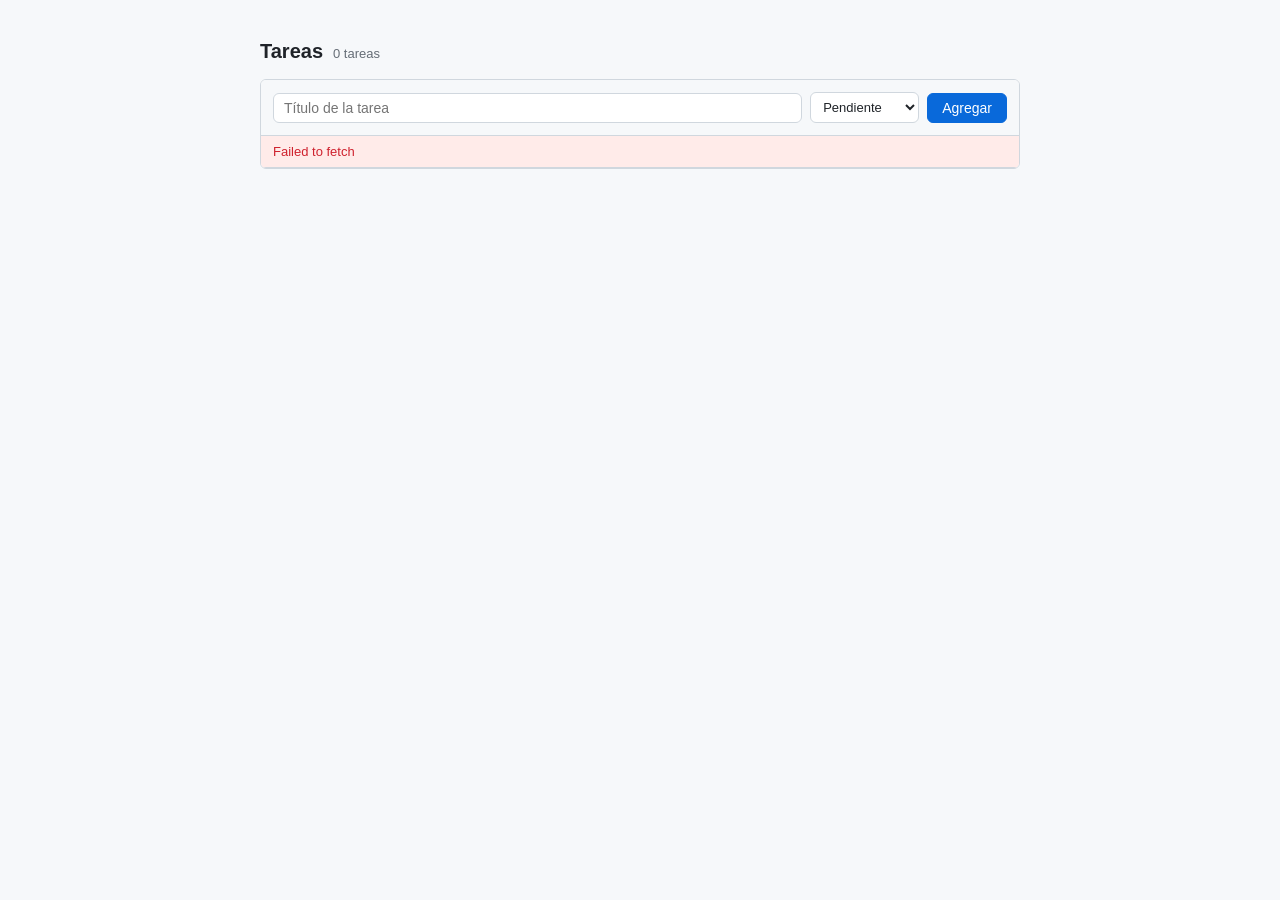
==== frontend/index.html @ 5b0e257e "Initial commit: Flask task API with frontend Backend REST API for task management (Flask + SQLite) w" ====
<!DOCTYPE html>
<html lang="es">
<head>
  <meta charset="UTF-8" />
  <meta name="viewport" content="width=device-width, initial-scale=1.0" />
  <title>Tareas</title>
  <link rel="stylesheet" href="style.css" />
</head>
<body>
  <main class="pagina">
    <header class="cabecera">
      <h1>Tareas</h1>
      <span class="contador" id="contador">0 tareas</span>
    </header>

    <section class="panel">
      <form id="form-tarea" class="fila-nueva">
        <input
          type="text"
          id="input-tarea"
          placeholder="Título de la tarea"
          autocomplete="off"
          required
        />
        <select id="input-estado">
          <option value="pendiente">Pendiente</option>
          <option value="en_progreso">En progreso</option>
          <option value="completada">Completada</option>
        </select>
        <button type="submit">Agregar</button>
      </form>

      <p id="mensaje" class="mensaje oculto" role="status"></p>

      <ul id="lista-tareas" class="lista-tareas"></ul>
    </section>
  </main>

  <script src="script.js"></script>
</body>
</html>
---- frontend/style.css ----
:root {
  --bg: #f6f8fa;
  --surface: #ffffff;
  --border: #d0d7de;
  --text: #1f2328;
  --text-muted: #656d76;
  --accent: #0969da;
  --accent-hover: #0550ae;
  --pendiente-bg: #9a6700;
  --progreso-bg: #6639ba;
  --completada-bg: #1a7f37;
  --peligro: #cf222e;
  --peligro-bg: #ffebe9;
}

* {
  box-sizing: border-box;
}

body {
  margin: 0;
  min-height: 100vh;
  font-family: -apple-system, BlinkMacSystemFont, "Segoe UI", Helvetica, Arial, sans-serif;
  font-size: 14px;
  background: var(--bg);
  color: var(--text);
  display: flex;
  justify-content: center;
  padding: 40px 16px;
}

.pagina {
  width: 100%;
  max-width: 760px;
}

.cabecera {
  display: flex;
  align-items: baseline;
  gap: 10px;
  margin-bottom: 16px;
}

.cabecera h1 {
  font-size: 20px;
  font-weight: 600;
  margin: 0;
}

.contador {
  color: var(--text-muted);
  font-size: 13px;
  font-variant-numeric: tabular-nums;
}

.panel {
  background: var(--surface);
  border: 1px solid var(--border);
  border-radius: 6px;
  overflow: hidden;
}

.fila-nueva {
  display: flex;
  gap: 8px;
  flex-wrap: wrap;
  align-items: center;
  padding: 12px;
  background: var(--bg);
  border-bottom: 1px solid var(--border);
}

.fila-nueva input[type="text"] {
  flex: 1 1 220px;
  padding: 6px 10px;
  border: 1px solid var(--border);
  border-radius: 6px;
  background: var(--surface);
  color: var(--text);
  font-family: inherit;
  font-size: 14px;
}

.fila-nueva input[type="text"]:focus-visible {
  border-color: var(--accent);
}

.fila-nueva select {
  padding: 6px 8px;
  border: 1px solid var(--border);
  border-radius: 6px;
  background: var(--surface);
  color: var(--text);
  font-family: inherit;
  font-size: 13px;
}

.fila-nueva button {
  padding: 6px 14px;
  border: 1px solid var(--accent);
  border-radius: 6px;
  background: var(--accent);
  color: #fff;
  font-family: inherit;
  font-weight: 500;
  font-size: 14px;
  cursor: pointer;
  transition: background-color 0.12s ease, border-color 0.12s ease;
}

.fila-nueva button:hover {
  background: var(--accent-hover);
  border-color: var(--accent-hover);
}

.fila-nueva button:active {
  transform: translateY(1px);
}

.mensaje {
  padding: 8px 12px;
  margin: 0;
  font-size: 13px;
  border-bottom: 1px solid var(--border);
}

.mensaje.error {
  color: var(--peligro);
  background: var(--peligro-bg);
}

.mensaje.exito {
  color: var(--completada-bg);
  background: #dafbe1;
}

.oculto {
  display: none;
}

.lista-tareas {
  list-style: none;
  margin: 0;
  padding: 0;
}

.tarea {
  display: flex;
  align-items: center;
  gap: 10px;
  padding: 10px 12px;
  border-bottom: 1px solid var(--border);
}

.tarea:last-child {
  border-bottom: none;
}

.tarea:hover {
  background: var(--bg);
}

.tarea-id {
  color: var(--text-muted);
  font-size: 12px;
  min-width: 1.8em;
}

.tarea-texto {
  flex: 1;
  font-size: 14px;
  word-break: break-word;
}

.tarea-texto.completada {
  text-decoration: line-through;
  color: var(--text-muted);
}

.badge {
  font-size: 12px;
  font-weight: 500;
  padding: 2px 9px;
  border-radius: 999px;
  color: #fff;
  white-space: nowrap;
}

.badge.pendiente {
  background: var(--pendiente-bg);
}

.badge.en_progreso {
  background: var(--progreso-bg);
}

.badge.completada {
  background: var(--completada-bg);
}

.tarea input[type="text"] {
  flex: 1;
  padding: 5px 8px;
  border: 1px solid var(--accent);
  border-radius: 6px;
  font-family: inherit;
  font-size: 14px;
}

.tarea select {
  padding: 5px 6px;
  border: 1px solid var(--border);
  border-radius: 6px;
  font-family: inherit;
  font-size: 13px;
}

.tarea-acciones {
  display: flex;
  gap: 2px;
}

.tarea-acciones button {
  border: none;
  background: transparent;
  padding: 5px 8px;
  border-radius: 6px;
  font-family: inherit;
  font-size: 12px;
  font-weight: 500;
  color: var(--text-muted);
  cursor: pointer;
  transition: background-color 0.12s ease, color 0.12s ease;
}

.tarea-acciones button:hover {
  background: var(--bg);
  color: var(--text);
}

.btn-eliminar:hover {
  color: var(--peligro);
}

.btn-guardar {
  color: var(--completada-bg) !important;
}

.vacio {
  text-align: center;
  color: var(--text-muted);
  padding: 32px 0;
  font-size: 13px;
}

a:focus-visible,
button:focus-visible,
input:focus-visible,
select:focus-visible {
  outline: 2px solid var(--accent);
  outline-offset: 1px;
}

@media (max-width: 560px) {
  .tarea {
    flex-wrap: wrap;
  }

  .tarea-acciones {
    width: 100%;
    justify-content: flex-end;
  }
}

@media (prefers-reduced-motion: reduce) {
  * {
    transition: none !important;
  }
}
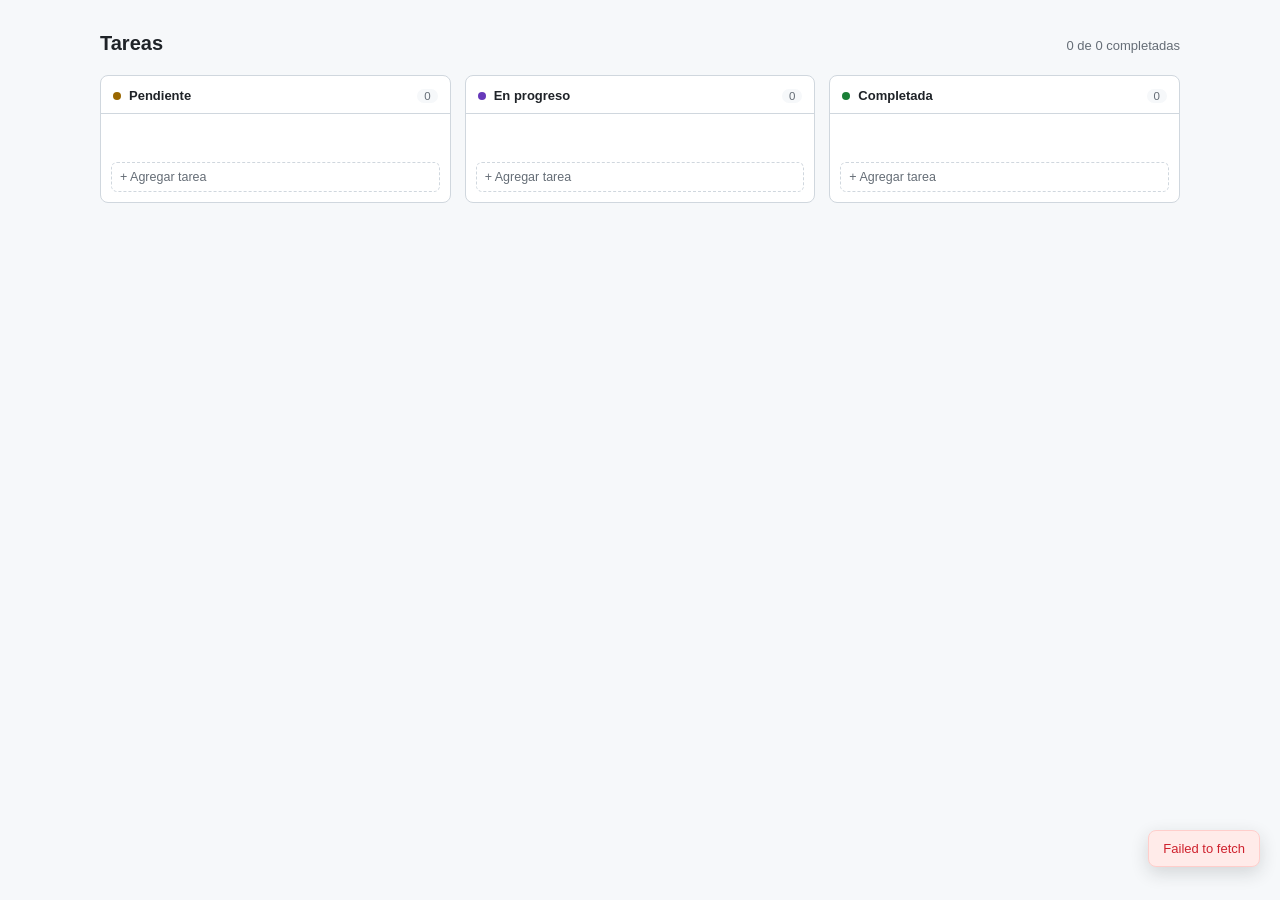
==== commit e3d920f7: "Redesign frontend as an interactive Kanban board Replace the single-list UI with a three-column boar" ====
--- a/frontend/index.html
+++ b/frontend/index.html
@@ -10,30 +10,42 @@
   <main class="pagina">
     <header class="cabecera">
       <h1>Tareas</h1>
-      <span class="contador" id="contador">0 tareas</span>
+      <p class="resumen" id="resumen">0 de 0 completadas</p>
     </header>
 
-    <section class="panel">
-      <form id="form-tarea" class="fila-nueva">
-        <input
-          type="text"
-          id="input-tarea"
-          placeholder="Título de la tarea"
-          autocomplete="off"
-          required
-        />
-        <select id="input-estado">
-          <option value="pendiente">Pendiente</option>
-          <option value="en_progreso">En progreso</option>
-          <option value="completada">Completada</option>
-        </select>
-        <button type="submit">Agregar</button>
-      </form>
+    <div class="tablero">
+      <section class="columna" data-estado="pendiente">
+        <header class="columna-cabecera">
+          <span class="columna-punto"></span>
+          <h2>Pendiente</h2>
+          <span class="columna-contador" id="contador-pendiente">0</span>
+        </header>
+        <ul class="tarjetas" id="lista-pendiente" aria-label="Tareas pendientes"></ul>
+        <button type="button" class="btn-agregar" data-estado="pendiente">+ Agregar tarea</button>
+      </section>
 
-      <p id="mensaje" class="mensaje oculto" role="status"></p>
+      <section class="columna" data-estado="en_progreso">
+        <header class="columna-cabecera">
+          <span class="columna-punto"></span>
+          <h2>En progreso</h2>
+          <span class="columna-contador" id="contador-en_progreso">0</span>
+        </header>
+        <ul class="tarjetas" id="lista-en_progreso" aria-label="Tareas en progreso"></ul>
+        <button type="button" class="btn-agregar" data-estado="en_progreso">+ Agregar tarea</button>
+      </section>
 
-      <ul id="lista-tareas" class="lista-tareas"></ul>
-    </section>
+      <section class="columna" data-estado="completada">
+        <header class="columna-cabecera">
+          <span class="columna-punto"></span>
+          <h2>Completada</h2>
+          <span class="columna-contador" id="contador-completada">0</span>
+        </header>
+        <ul class="tarjetas" id="lista-completada" aria-label="Tareas completadas"></ul>
+        <button type="button" class="btn-agregar" data-estado="completada">+ Agregar tarea</button>
+      </section>
+    </div>
+
+    <p id="mensaje" class="mensaje oculto" role="status"></p>
   </main>
 
   <script src="script.js"></script>
--- a/frontend/style.css
+++ b/frontend/style.css
@@ -24,21 +24,22 @@
   font-size: 14px;
   background: var(--bg);
   color: var(--text);
-  display: flex;
-  justify-content: center;
-  padding: 40px 16px;
+  padding: 32px 20px 80px;
 }
 
 .pagina {
   width: 100%;
-  max-width: 760px;
+  max-width: 1080px;
+  margin: 0 auto;
 }
 
 .cabecera {
   display: flex;
   align-items: baseline;
-  gap: 10px;
-  margin-bottom: 16px;
+  justify-content: space-between;
+  flex-wrap: wrap;
+  gap: 6px;
+  margin-bottom: 20px;
 }
 
 .cabecera h1 {
@@ -47,233 +48,319 @@
   margin: 0;
 }
 
-.contador {
+.resumen {
   color: var(--text-muted);
   font-size: 13px;
+  margin: 0;
   font-variant-numeric: tabular-nums;
 }
 
-.panel {
+.tablero {
+  display: grid;
+  grid-template-columns: repeat(3, minmax(0, 1fr));
+  gap: 14px;
+  align-items: start;
+}
+
+.columna {
   background: var(--surface);
   border: 1px solid var(--border);
+  border-radius: 8px;
+  display: flex;
+  flex-direction: column;
+  transition: border-color 0.12s ease, background-color 0.12s ease;
+}
+
+.columna.sobre-arrastre {
+  border-color: var(--accent);
+  background: #eff6fe;
+}
+
+.columna-cabecera {
+  display: flex;
+  align-items: center;
+  gap: 8px;
+  padding: 12px 12px 10px;
+  border-bottom: 1px solid var(--border);
+}
+
+.columna-punto {
+  width: 8px;
+  height: 8px;
+  border-radius: 50%;
+  flex-shrink: 0;
+}
+
+.columna[data-estado="pendiente"] .columna-punto {
+  background: var(--pendiente-bg);
+}
+
+.columna[data-estado="en_progreso"] .columna-punto {
+  background: var(--progreso-bg);
+}
+
+.columna[data-estado="completada"] .columna-punto {
+  background: var(--completada-bg);
+}
+
+.columna-cabecera h2 {
+  font-size: 13px;
+  font-weight: 600;
+  margin: 0;
+  flex: 1;
+}
+
+.columna-contador {
+  font-size: 11.5px;
+  color: var(--text-muted);
+  background: var(--bg);
+  padding: 1px 7px;
+  border-radius: 999px;
+  font-variant-numeric: tabular-nums;
+}
+
+.tarjetas {
+  list-style: none;
+  margin: 0;
+  padding: 10px;
+  display: flex;
+  flex-direction: column;
+  gap: 8px;
+  min-height: 48px;
+  max-height: 62vh;
+  overflow-y: auto;
+}
+
+.vacio-columna {
+  text-align: center;
+  color: var(--text-muted);
+  font-size: 12px;
+  padding: 14px 6px;
+}
+
+.tarjeta {
+  background: var(--surface);
+  border: 1px solid var(--border);
+  border-top: 3px solid var(--border);
   border-radius: 6px;
-  overflow: hidden;
-}
-
-.fila-nueva {
-  display: flex;
+  padding: 10px 10px 8px;
+  cursor: grab;
+  animation: aparecer 0.18s ease both;
+  transition: box-shadow 0.15s ease, transform 0.15s ease, opacity 0.15s ease;
+}
+
+.tarjeta:hover {
+  box-shadow: 0 3px 10px rgba(31, 35, 40, 0.1);
+  transform: translateY(-1px);
+}
+
+.tarjeta:active {
+  cursor: grabbing;
+}
+
+.tarjeta.arrastrando {
+  opacity: 0.35;
+}
+
+.columna[data-estado="pendiente"] .tarjeta {
+  border-top-color: var(--pendiente-bg);
+}
+
+.columna[data-estado="en_progreso"] .tarjeta {
+  border-top-color: var(--progreso-bg);
+}
+
+.columna[data-estado="completada"] .tarjeta {
+  border-top-color: var(--completada-bg);
+}
+
+.tarjeta-id {
+  display: block;
+  font-size: 11px;
+  color: var(--text-muted);
+  margin-bottom: 3px;
+}
+
+.tarjeta-texto {
+  margin: 0;
+  font-size: 13.5px;
+  line-height: 1.45;
+  color: var(--text);
+  white-space: pre-wrap;
+  word-break: break-word;
+}
+
+.columna[data-estado="completada"] .tarjeta-texto {
+  text-decoration: line-through;
+  color: var(--text-muted);
+}
+
+.tarjeta-pie {
+  display: flex;
+  align-items: center;
+  justify-content: space-between;
   gap: 8px;
-  flex-wrap: wrap;
-  align-items: center;
-  padding: 12px;
+  margin-top: 8px;
+}
+
+.tarjeta-mover {
+  font-family: inherit;
+  font-size: 11px;
+  color: var(--text-muted);
+  border: 1px solid var(--border);
+  border-radius: 5px;
+  padding: 3px 5px;
+  background: var(--surface);
+  cursor: pointer;
+}
+
+.tarjeta-acciones {
+  display: flex;
+  gap: 2px;
+  opacity: 0;
+  transition: opacity 0.12s ease;
+}
+
+.tarjeta:hover .tarjeta-acciones,
+.tarjeta:focus-within .tarjeta-acciones {
+  opacity: 1;
+}
+
+.btn-icono {
+  border: none;
+  background: transparent;
+  font-family: inherit;
+  font-size: 11.5px;
+  font-weight: 500;
+  color: var(--text-muted);
+  padding: 4px 7px;
+  border-radius: 5px;
+  cursor: pointer;
+  transition: background-color 0.12s ease, color 0.12s ease;
+}
+
+.btn-icono:hover {
   background: var(--bg);
-  border-bottom: 1px solid var(--border);
-}
-
-.fila-nueva input[type="text"] {
-  flex: 1 1 220px;
-  padding: 6px 10px;
-  border: 1px solid var(--border);
+  color: var(--text);
+}
+
+.btn-icono-peligro:hover {
+  color: var(--peligro);
+}
+
+.btn-icono-exito {
+  color: var(--completada-bg);
+}
+
+.tarjeta-nueva {
+  cursor: default;
+}
+
+.tarjeta-input {
+  width: 100%;
+  border: 1px solid var(--accent);
+  border-radius: 5px;
+  padding: 6px 7px;
+  font-family: inherit;
+  font-size: 13.5px;
+  color: var(--text);
+  resize: vertical;
+}
+
+.btn-agregar {
+  margin: 0 10px 10px;
+  padding: 7px 8px;
+  border: 1px dashed var(--border);
   border-radius: 6px;
-  background: var(--surface);
-  color: var(--text);
+  background: transparent;
+  color: var(--text-muted);
   font-family: inherit;
-  font-size: 14px;
-}
-
-.fila-nueva input[type="text"]:focus-visible {
+  font-size: 12.5px;
+  font-weight: 500;
+  text-align: left;
+  cursor: pointer;
+  transition: background-color 0.12s ease, border-color 0.12s ease, color 0.12s ease;
+}
+
+.btn-agregar:hover {
+  background: var(--bg);
   border-color: var(--accent);
-}
-
-.fila-nueva select {
-  padding: 6px 8px;
-  border: 1px solid var(--border);
-  border-radius: 6px;
-  background: var(--surface);
-  color: var(--text);
-  font-family: inherit;
+  color: var(--accent);
+}
+
+.mensaje {
+  position: fixed;
+  bottom: 20px;
+  right: 20px;
+  max-width: 320px;
+  padding: 10px 14px;
+  border-radius: 8px;
   font-size: 13px;
-}
-
-.fila-nueva button {
-  padding: 6px 14px;
-  border: 1px solid var(--accent);
-  border-radius: 6px;
-  background: var(--accent);
-  color: #fff;
-  font-family: inherit;
-  font-weight: 500;
-  font-size: 14px;
-  cursor: pointer;
-  transition: background-color 0.12s ease, border-color 0.12s ease;
-}
-
-.fila-nueva button:hover {
-  background: var(--accent-hover);
-  border-color: var(--accent-hover);
-}
-
-.fila-nueva button:active {
-  transform: translateY(1px);
-}
-
-.mensaje {
-  padding: 8px 12px;
-  margin: 0;
-  font-size: 13px;
-  border-bottom: 1px solid var(--border);
+  box-shadow: 0 6px 18px rgba(31, 35, 40, 0.16);
+  animation: entrar-toast 0.2s ease both;
+  z-index: 20;
 }
 
 .mensaje.error {
+  background: var(--peligro-bg);
   color: var(--peligro);
-  background: var(--peligro-bg);
+  border: 1px solid #ffcecb;
 }
 
 .mensaje.exito {
+  background: #dafbe1;
   color: var(--completada-bg);
-  background: #dafbe1;
+  border: 1px solid #b4f1c3;
 }
 
 .oculto {
   display: none;
 }
 
-.lista-tareas {
-  list-style: none;
-  margin: 0;
-  padding: 0;
-}
-
-.tarea {
-  display: flex;
-  align-items: center;
-  gap: 10px;
-  padding: 10px 12px;
-  border-bottom: 1px solid var(--border);
-}
-
-.tarea:last-child {
-  border-bottom: none;
-}
-
-.tarea:hover {
-  background: var(--bg);
-}
-
-.tarea-id {
-  color: var(--text-muted);
-  font-size: 12px;
-  min-width: 1.8em;
-}
-
-.tarea-texto {
-  flex: 1;
-  font-size: 14px;
-  word-break: break-word;
-}
-
-.tarea-texto.completada {
-  text-decoration: line-through;
-  color: var(--text-muted);
-}
-
-.badge {
-  font-size: 12px;
-  font-weight: 500;
-  padding: 2px 9px;
-  border-radius: 999px;
-  color: #fff;
-  white-space: nowrap;
-}
-
-.badge.pendiente {
-  background: var(--pendiente-bg);
-}
-
-.badge.en_progreso {
-  background: var(--progreso-bg);
-}
-
-.badge.completada {
-  background: var(--completada-bg);
-}
-
-.tarea input[type="text"] {
-  flex: 1;
-  padding: 5px 8px;
-  border: 1px solid var(--accent);
-  border-radius: 6px;
-  font-family: inherit;
-  font-size: 14px;
-}
-
-.tarea select {
-  padding: 5px 6px;
-  border: 1px solid var(--border);
-  border-radius: 6px;
-  font-family: inherit;
-  font-size: 13px;
-}
-
-.tarea-acciones {
-  display: flex;
-  gap: 2px;
-}
-
-.tarea-acciones button {
-  border: none;
-  background: transparent;
-  padding: 5px 8px;
-  border-radius: 6px;
-  font-family: inherit;
-  font-size: 12px;
-  font-weight: 500;
-  color: var(--text-muted);
-  cursor: pointer;
-  transition: background-color 0.12s ease, color 0.12s ease;
-}
-
-.tarea-acciones button:hover {
-  background: var(--bg);
-  color: var(--text);
-}
-
-.btn-eliminar:hover {
-  color: var(--peligro);
-}
-
-.btn-guardar {
-  color: var(--completada-bg) !important;
-}
-
-.vacio {
-  text-align: center;
-  color: var(--text-muted);
-  padding: 32px 0;
-  font-size: 13px;
+@keyframes aparecer {
+  from {
+    opacity: 0;
+    transform: translateY(4px);
+  }
+  to {
+    opacity: 1;
+    transform: translateY(0);
+  }
+}
+
+@keyframes entrar-toast {
+  from {
+    opacity: 0;
+    transform: translateY(8px);
+  }
+  to {
+    opacity: 1;
+    transform: translateY(0);
+  }
 }
 
 a:focus-visible,
 button:focus-visible,
 input:focus-visible,
-select:focus-visible {
+select:focus-visible,
+textarea:focus-visible {
   outline: 2px solid var(--accent);
   outline-offset: 1px;
 }
 
-@media (max-width: 560px) {
-  .tarea {
-    flex-wrap: wrap;
-  }
-
-  .tarea-acciones {
-    width: 100%;
-    justify-content: flex-end;
+@media (max-width: 780px) {
+  .tablero {
+    grid-template-columns: 1fr;
+  }
+
+  .tarjetas {
+    max-height: none;
   }
 }
 
 @media (prefers-reduced-motion: reduce) {
   * {
+    animation: none !important;
     transition: none !important;
   }
 }
